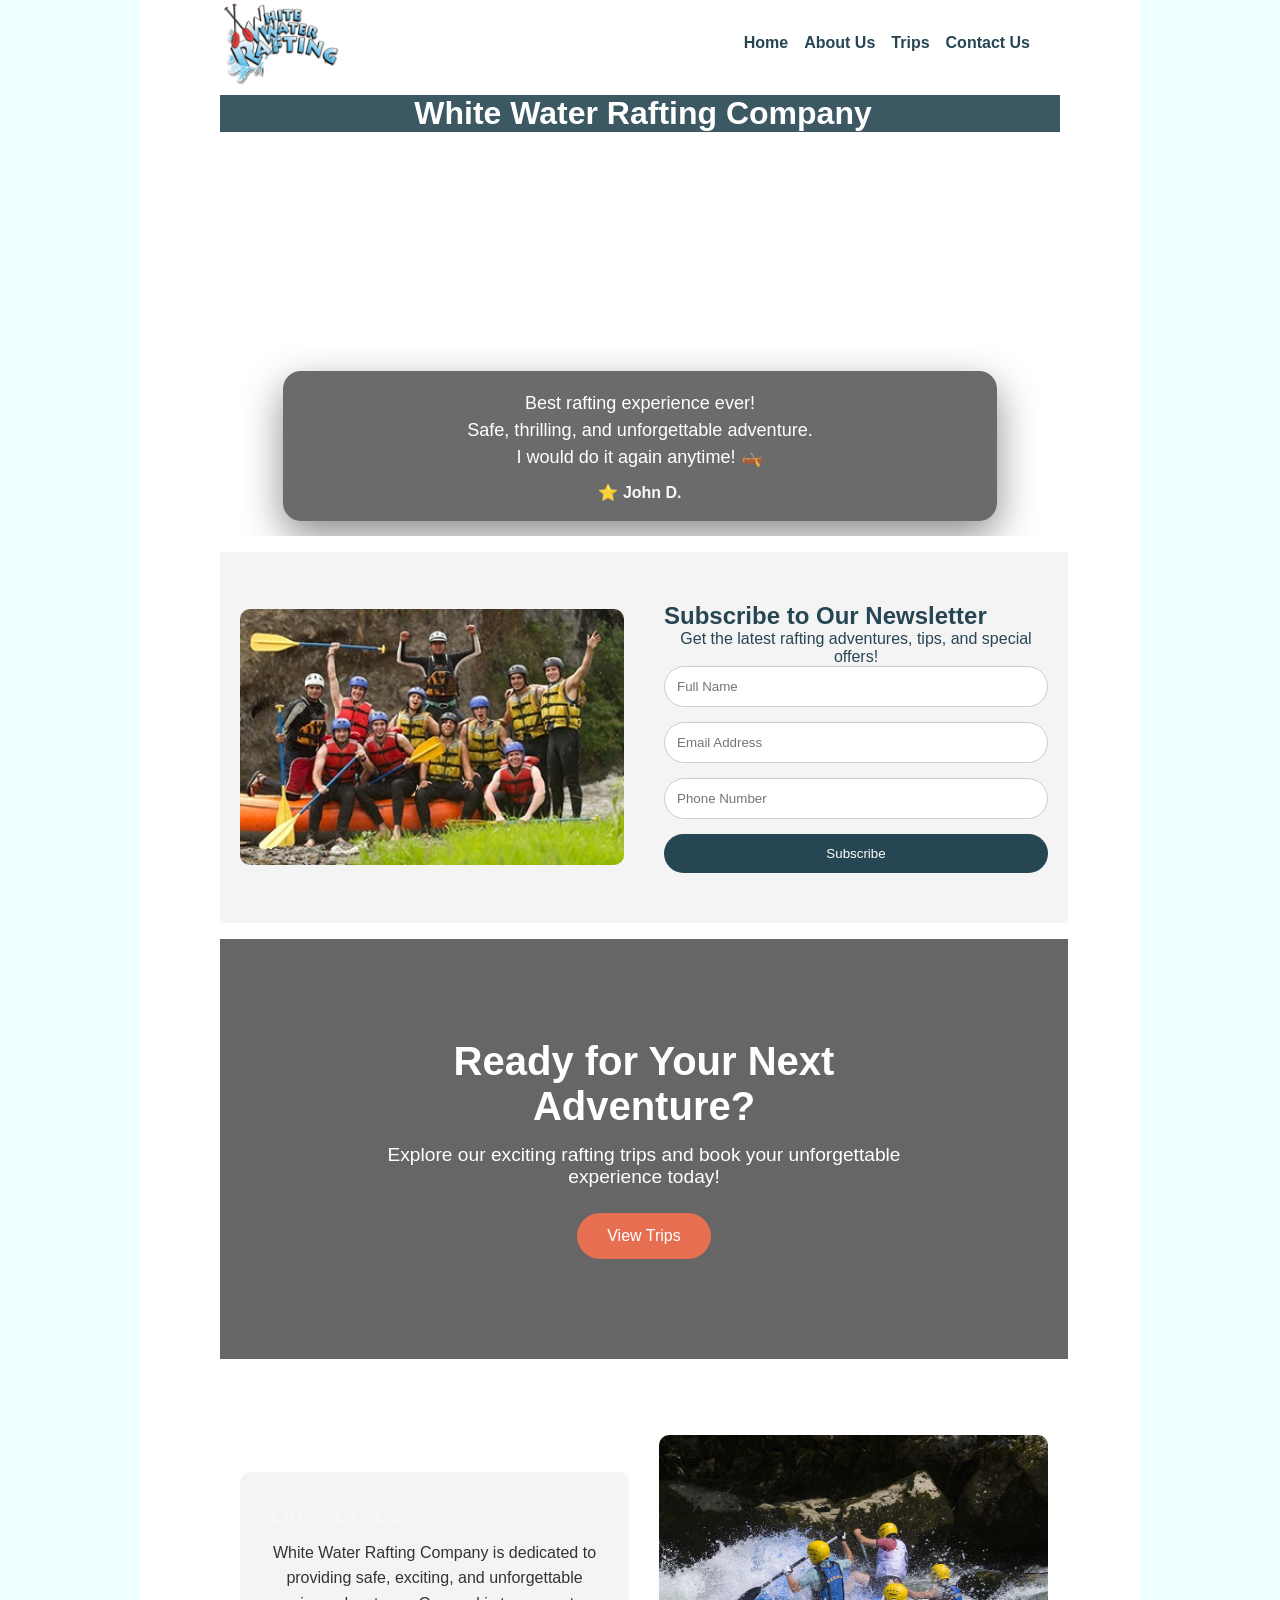
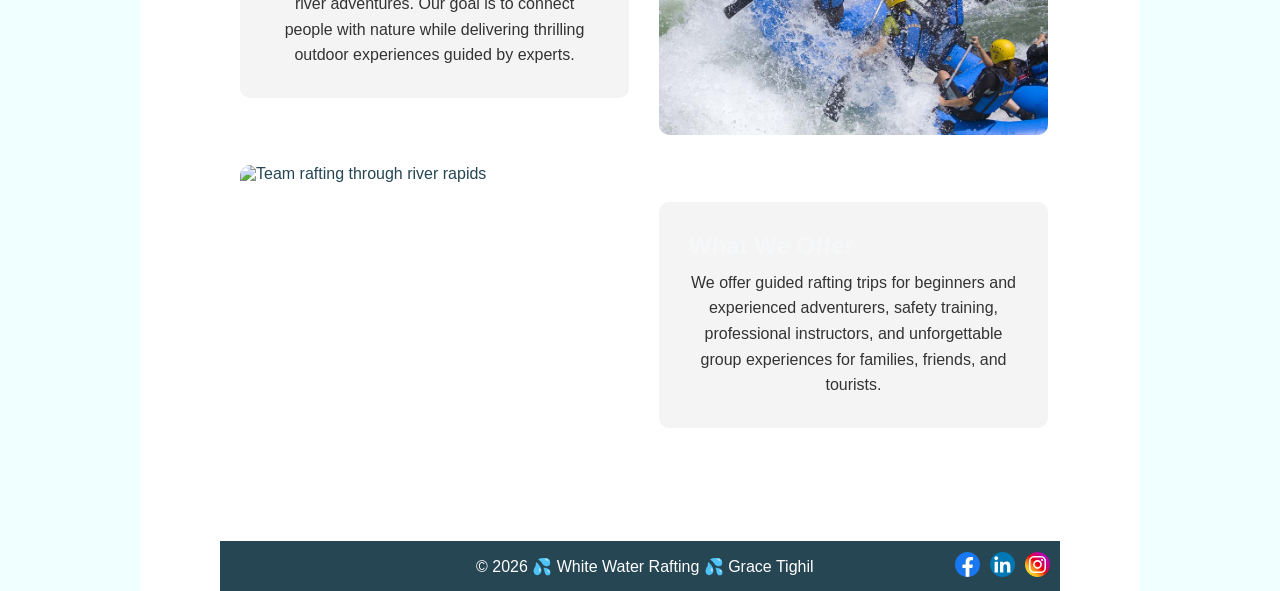
==== wwr/index.html @ c3359312 "update" ====
<!doctype html>
<html lang="en">

<head>
    <meta charset="UTF-8">
    <meta name="viewport" content="width=device-width, initial-scale=1.0">
    <title>Home | White Water Rafting</title>
    <link rel="stylesheet" href="styles/rafting.css">
    <meta name="description"
      content="Thrilling white water rafting adventures, safe, fun, and unforgettable!">
    <meta name="author" content="Grace Tighil">
</head>

<body>
    <div class="body">
        <header>
            <img href="index.html" src="images/z-wwr-oars.png"
              alt="Rafting adventure on a fast-moving river surrounded by cliffs">

            <nav>
                <ul>
                    <li><a href="index.html">Home</a></li>
                    <li><a href="about.html">About Us</a></li>
                    <li><a href="trip.html">Trips</a></li>
                    <li><a href="contact.html">Contact Us</a></li>
                </ul>
            </nav>
        </header>

        <main>
            <div class="hero">
                <div class="hero-img">
                    <img src="images/raftingnew.jpg" alt="">
                    <img src="images/raftingnew1.jpg" alt="">
                    <img src="images/raftingnew2.jpg" alt="">
                    <img src="images/raftingnew3.jpg" alt="">
                    <h1 class="headon">White Water Rafting Company</h1>
                    <div class="testimonial-carousel">

                        <!-- Radio buttons -->
                        <input type="radio" name="ts" id="ts1" checked>
                        <input type="radio" name="ts" id="ts2">
                        <input type="radio" name="ts" id="ts3">
                        <input type="radio" name="ts" id="ts4">
                        <input type="radio" name="ts" id="ts5">

                        <div class="testimonials">
                            <div class="testimonial">
                                <p>Best rafting experience ever!<br>Safe, thrilling, and
                                    unforgettable adventure.<br>I
                                    would do it again anytime! 🛶</p>
                                <h4>⭐ John D.</h4>
                            </div>

                            <div class="testimonial">
                                <p>Pure adrenaline from start to finish.<br>Every moment was
                                    exciting and fun.<br>Best
                                    adventure I’ve ever had! ⚡</p>
                                <h4>⭐ Sarah K.</h4>
                            </div>

                            <div class="testimonial">
                                <p>Very well organized rafting tour.<br>Professional instructors and
                                    great
                                    safety.<br>Worth every single moment! 🔥</p>
                                <h4>⭐ Michael B.</h4>
                            </div>

                            <div class="testimonial">
                                <p>Perfect for friends and family trips.<br>Beautiful scenery and
                                    great
                                    teamwork.<br>Truly unforgettable experience! 🏞️</p>
                                <h4>⭐ Amina L.</h4>
                            </div>

                            <div class="testimonial">
                                <p>Highly recommend this company!</p>
                                <h4>⭐ David O.</h4>
                            </div>
                        </div>

                    </div>
                </div>


                <section class="newsletter">

                    <div class="newsletter-img">
                        <img src="images/rafting1.jpg" alt="Rafting History">
                    </div>

                    <div class="newsletter-content">
                        <h2>Subscribe to Our Newsletter</h2>
                        <p>Get the latest rafting adventures, tips, and special offers!</p>

                        <form>
                            <div class="form-group">
                                <input type="text" name="fullname" placeholder="Full Name" required>
                            </div>

                            <div class="form-group">
                                <input type="email" name="email" placeholder="Email Address"
                                  required>
                            </div>

                            <div class="form-group">
                                <input type="tel" name="contact" placeholder="Phone Number"
                                  required>
                            </div>

                            <button type="submit">Subscribe</button>
                        </form>
                    </div>

                </section>
                <section class="cta">
                    <div class="cta-content">
                        <h2>Ready for Your Next Adventure?</h2>
                        <p>Explore our exciting rafting trips and book your unforgettable
                            experience
                            today!</p>
                        <a href="trip.html" class="cta-btn">View Trips</a>
                    </div>
                </section>
                <section class="offerings-grid">

                    <div class="grid-item text">
                        <h2>Our Purpose</h2>
                        <p>
                            White Water Rafting Company is dedicated to providing safe,
                            exciting,
                            and unforgettable
                            river adventures.
                            Our goal is to connect people with nature while delivering thrilling
                            outdoor experiences
                            guided by experts.
                        </p>
                    </div>

                    <div class="grid-item image">
                        <img src="images/raftingnew3.jpg" alt="Rafting adventure on rough waters">
                    </div>

                    <div class="grid-item image">
                        <img src="images/raftingnew2.jpg" alt="Team rafting through river rapids">
                    </div>

                    <div class="grid-item text">
                        <h2>What We Offer</h2>
                        <p>
                            We offer guided rafting trips for beginners and experienced
                            adventurers,
                            safety
                            training,
                            professional instructors, and unforgettable group experiences for
                            families, friends, and
                            tourists.
                        </p>
                    </div>

                </section>

            </div>
        </main>

        <footer>
            <p>© 2026 💦 White Water Rafting 💦 Grace Tighil</p>

            <nav class="socialmedia">
                <a href="https://facebook.com">
                    <img src="images/facebook.svg" alt="Facebook Icon">
                </a>
                <a href="https://linkedin.com">
                    <img src="images/linkedin.svg" alt="Linkedin Icon">
                </a>
                <a href="https://instagram.com">
                    <img src="images/instagram.svg" alt="Instagram Icon">
                </a>
            </nav>
        </footer>
    </div>


</body>

</html>
---- wwr/styles/rafting.css ----
/*--------CSS VARIABLES--------*/
:root {
    --primary-color: #055a05;
    --secondary-color: #f4a261;
    --accent1-color: #264653;
    --accent2-color: #e9c46a;
    --heading-font: "Times New Roman", Georgia, serif;
    --body-font: Arial, Helvetica, sans-serif;
}

/*--------GLOBAL RESET--------*/
*,
*::before,
*::after {
    margin: 0;
    padding: 0;
    box-sizing: border-box;
}

/*--------BODY--------*/
body {
    font-family: var(--body-font);
    color: var(--accent1-color);
    background-color: #f0ffff;
}

.body {
    width: 1000px;
    margin: 0 auto;
    background-color: #ffffff;
}

/*--------LAYOUT WIDTH--------*/
header,
main,
footer {
    width: 840px;
    margin: 0 auto;
}

/*--------HEADER (✅ GRID REQUIRED)--------*/
header {
    display: grid;
    grid-template-columns: auto 1fr;
    align-items: center;
    /* background-color: #264653; */
    color: #264653;

    text-emphasis-color: #264653;
}

header img {
    width: 120px;
}

/*--------NAVIGATION (✅ FLEX REQUIRED)--------*/
nav ul {
    list-style: none;
    display: flex;
    justify-content: flex-end;
    gap: 16px;
    padding-right: 30px;
}

nav a {
    text-decoration: none;
    color: #264653;
    /* good contrast */
    font-weight: bold;

}

nav a:hover {
    background-color: var(--accent2-color);
    color: var(--accent1-color);
}

/*--------HEADINGS--------*/
.h1,
.h2 {
    font-family: var(--heading-font);
    color: var(--primary-color);
    /* ensures variable is used */
}

.hero p {
    text-align: center;
}

/* Hero heading */
.h1 {
    top: 20px;
    /* width: 100%; */
    padding: 20px;
    text-align: center;
    align-items: center;
    color: white;
    background-color: #264653;
    opacity: 0.9;
}

.frame {
    width: 50%;
    height: auto;
    border: 0;
}

/* Section headings */
section .h2 {
    width: 100%;
    background-color: var(--accent1-color);
    color: white;
    text-align: center;
    padding: 10px;
}

/*--------GENERAL SPACING--------*/
section {
    margin: 16px 0;
    padding: 8px;
    width: 848px;
    padding-left: 0%;
}

/*--------HERO SECTION--------*/
.map {
    display: flex;
    justify-content: space-between;
    padding-top: 30px;
    background-color: #f4fcff;
    padding: 50px;

}

.radio {
    margin-left: 10px;
}

.msg {
    display: flex;
}

.field {
    margin-left: 29px;
    padding: 8px;
    width: 270px;
    border-radius: 25px;
    /* 👈 makes it oval */
    border: 1px solid #ccc;
    outline: none;
}

.long {
    width: 350px;
    border-radius: 25px;
    /* 👈 for textarea */
    padding: 8px;
    border: 1px solid #ccc;
    outline: none;
}

button {
    padding: 10px;
    width: 350px;
    background-color: #264653;
    color: white;
    border: none;
    border-radius: 30px;
    /* 👈 fully rounded button */
    cursor: pointer;
}

/* Optional: smooth hover effect */
button:hover {
    background-color: #0db7fa;
}

/*--------ADVENTURE SECTION--------*/
/*--------ADVENTURE SECTION--------*/
/*--------ADVENTURE SECTION--------*/
.adventure-gallery1 {
    display: flex;
    background-color: #264653;
    width: 840px;
    gap: 10px;
    padding: 12px;
    border-radius: 8px;
}

.figure {
    flex: 1;
    margin: 0;
    background-color: var(--accent1-color);
    color: white;
    border-radius: 6px;
    overflow: hidden;
    box-shadow: 0 2px 8px rgba(0, 0, 0, 0.1);
    /* optional subtle depth */
}

.figure img {
    width: 100%;
    height: 170px;
    object-fit: cover;
    display: block;
}

/* FIXED: High contrast caption */
.figcap1 {
    text-align: center;
    font-size: 0.95rem;
    /* slightly larger for better readability */
    color: #ffffff;
    /* Pure white - excellent contrast */
    background-color: #022f44;
    /* Darker shade of your blue (stronger contrast) */
    padding: 14px 10px;
    margin: 0;
    font-weight: 600;
    line-height: 1.4;
}

/* Clean image class */
.image1 {
    width: 100%;
    object-fit: cover;
    background-color: transparent;
}

.image1:hover {
    transform: scale(1.05);
    transition: transform 0.3s ease;
}

.figure p {
    padding: 5px;
    color: white;
}

/*--------FOOTER (✅ ICONS RIGHT + HORIZONTAL)--------*/
footer {
    display: flex;
    justify-content: space-between;
    /* key for layout */
    align-items: center;

    border-top: 1px solid var(--accent1-color);
    background-color: var(--accent1-color);
    color: white;

    padding: 10px;
}

footer p {
    padding-left: 30%;
}

/* Social icons aligned RIGHT */
.socialmedia {
    display: flex;
    gap: 10px;
}

.socialmedia img {
    width: 25px;
}

footer p:hover {
    color: var(--primary-color);
}

h2 :hover {
    background-color: var(--secondary-color);
    color: var(--secondary-color);
}

/* Container */
.hero-img {
    position: relative;
    width: 100%;
    height: 450px;
    overflow: hidden;
}

/* All images stacked */
.hero-img img {
    position: absolute;
    width: 100%;
    height: 100%;
    object-fit: cover;

    opacity: 0;
    animation: slideshow 6s infinite;
}

/* Each image delay */
.hero-img img:nth-child(1) {
    animation-delay: 0s;
}

.hero-img img:nth-child(2) {
    animation-delay: 2s;
}

.hero-img img:nth-child(3) {
    animation-delay: 4s;
}

/* Animation */
@keyframes slideshow {
    0% {
        opacity: 0;
    }

    5% {
        opacity: 1;
    }

    30% {
        opacity: 1;
    }

    35% {
        opacity: 0;
    }

    100% {
        opacity: 0;
    }
}

/* Text on top */
.hero-img h1 {
    position: absolute;
    top: 2%;
    /* 👈 move it UP (smaller = higher) */
    left: 50%;
    transform: translateX(-50%);

    color: white;
    z-index: 10;
    text-align: center;
}

.headon {
    width: 100%;
    /* padding: 16px; */
    padding-left: 6px;
    text-align: center;
    background-color: var(--accent1-color);
    color: white;
    opacity: 0.9;
}

/* Carousel Container */
.testimonial-carousel {
    position: absolute;
    top: 80%;
    left: 50%;
    transform: translate(-50%, -50%);

    width: 85%;
    max-width: 720px;
    height: 150px;

    background: rgba(0, 0, 0, 0.58);
    backdrop-filter: blur(12px);
    border-radius: 18px;
    /* padding: 25px 40px; */
    color: white;
    z-index: 20;
    box-shadow: 0 15px 40px rgba(0, 0, 0, 0.45);
    overflow: hidden;
}

/* Hide radio buttons */
.testimonial-carousel input[type="radio"] {
    display: none;
}

/* Slides Container */
.testimonials {
    display: flex;
    width: 500%;
    height: 100%;
    transition: transform 0.75s cubic-bezier(0.4, 0, 0.2, 1);
}

/* Each slide */
.testimonial {
    width: 20%;
    flex-shrink: 0;
    display: flex;
    flex-direction: column;
    align-items: center;
    justify-content: center;
    text-align: center;
    padding: 0 25px;
}

.testimonial p {
    font-size: 1.13rem;
    line-height: 1.5;
    margin-bottom: 12px;
}

.testimonial h4 {
    font-weight: 700;
    opacity: 0.95;
}

.prev {
    left: 15px;
}

.next {
    right: 15px;
}

/* ===================== AUTO SLIDING ===================== */
@keyframes autoSlide {
    0% {
        transform: translateX(0%);
    }

    20% {
        transform: translateX(0%);
    }

    25% {
        transform: translateX(-20%);
    }

    45% {
        transform: translateX(-20%);
    }

    50% {
        transform: translateX(-40%);
    }

    70% {
        transform: translateX(-40%);
    }

    75% {
        transform: translateX(-60%);
    }

    95% {
        transform: translateX(-60%);
    }

    100% {
        transform: translateX(-80%);
    }
}

/* Auto animation starts when first slide is active */
#ts1:checked ~ .testimonials {
    animation: autoSlide 22s infinite linear;
}

/* When user clicks any arrow (any other radio is checked), stop auto animation */
#ts2:checked ~ .testimonials,
#ts3:checked ~ .testimonials,
#ts4:checked ~ .testimonials,
#ts5:checked ~ .testimonials {
    animation: none;
}

/* Manual slide positions */
#ts1:checked ~ .testimonials {
    transform: translateX(0%);
}

#ts2:checked ~ .testimonials {
    transform: translateX(-20%);
}

#ts3:checked ~ .testimonials {
    transform: translateX(-40%);
}

#ts4:checked ~ .testimonials {
    transform: translateX(-60%);
}

#ts5:checked ~ .testimonials {
    transform: translateX(-80%);
}

/* Main container */
.newsletter {
    display: flex;
    align-items: center;
    justify-content: center;
    gap: 40px;

    padding: 50px 20px;
    background-color: #f4f4f4;
}

/* Left image */
.newsletter-img {
    flex: 1;
}

.newsletter-img img {
    width: 100%;
    height: 100%;
    max-height: 400px;
    object-fit: cover;
    border-radius: 10px;
}

/* Right content */
.newsletter-content {
    flex: 1;
    max-width: 400px;
}

/* Form styling */
.form-group {
    margin-bottom: 15px;
}

.newsletter input {
    width: 100%;
    padding: 12px;
    border: 1px solid #ccc;
    border-radius: 25px;
}

.newsletter button {
    width: 100%;
    padding: 12px;
    border: none;
    border-radius: 25px;
    background-color: #264653;
    color: white;
    cursor: pointer;
}

/* CTA Section with background image */
.cta {
    position: relative;
    background: url('/wwr/images/raftingnew.jpg') center/cover no-repeat;
    padding: 100px 20px;
    text-align: center;
    color: white;
}

/* Dark overlay */
.cta::before {
    content: "";
    position: absolute;
    top: 0;
    left: 0;
    width: 100%;
    height: 100%;
    background: rgba(0, 0, 0, 0.6);
}

/* Keep content above overlay */
.cta-content {
    position: relative;
    max-width: 600px;
    margin: 0 auto;
    z-index: 2;
}

/* Text */
.cta h2 {
    font-size: 2.5rem;
    margin-bottom: 15px;
}

.cta p {
    font-size: 1.2rem;
    margin-bottom: 25px;
}

/* Button */
.cta-btn {
    display: inline-block;
    padding: 14px 30px;
    background-color: #e76f51;
    color: white;
    text-decoration: none;
    border-radius: 30px;
    transition: 0.3s;
}

.cta-btn:hover {
    background-color: #d45d3f;
}

/* Main Grid Container */
.offerings-grid {
    display: grid;
    grid-template-columns: repeat(2, 1fr);
    gap: 30px;
    padding: 60px 20px;
    align-items: center;
}

/* Text blocks */
.grid-item.text {
    background-color: #f4f4f4;
    padding: 30px;
    border-radius: 10px;
}

/* Images */
.grid-item.image img {
    width: 100%;
    height: 300px;
    object-fit: cover;
    border-radius: 10px;
}

/* Headings */
.offerings-grid h2 {
    color: #f5f7f8;
    margin-bottom: 10px;
}

/* Paragraphs */
.offerings-grid p {
    line-height: 1.6;
    color: #333;
}

/* trip.html css */
/* ============================================= */
/* ============== TRIPS PAGE STYLES ============== */
/* ============================================= */

.trips-cta,
.trips-grid,
.trip-table-section {
    padding: 70px 5%;
    width: 100%;
    max-width: 1000px;
    margin: 0 auto;
}

/* ====================== HERO CTA SECTION ====================== */
.trips-cta {
    background: linear-gradient(rgba(0, 0, 0, 0.65), rgba(0, 0, 0, 0.65)),
        url('../images/raftingnew.jpg') center/cover no-repeat;
    text-align: center;
    color: white;
    border-radius: 16px;
    margin: 40px auto;
    position: relative;
    overflow: hidden;
}

.trips-cta .cta-content {
    position: relative;
    z-index: 2;
    max-width: 700px;
    margin: 0 auto;
    padding: 60px 20px;
}

.trips-cta h2 {
    font-size: 2.8rem;
    margin-bottom: 16px;
    color: white;
}

.trips-cta p {
    font-size: 1.25rem;
    margin-bottom: 30px;
    opacity: 0.95;
    line-height: 1.6;
}

/* ====================== TRIPS GRID ====================== */
.trips-grid {
    display: grid;
    grid-template-columns: repeat(auto-fit, minmax(320px, 1fr));
    gap: 32px;
    padding: 40px 5%;
}

.trip {
    background: #ffffff;
    border-radius: 16px;
    overflow: hidden;
    box-shadow: 0 8px 25px rgba(0, 0, 0, 0.12);
    transition: all 0.4s ease;
    height: 100%;
    display: flex;
    flex-direction: column;
}

.trip:hover {
    transform: translateY(-12px);
    box-shadow: 0 15px 35px rgba(0, 0, 0, 0.18);
}

.trip img {
    width: 100%;
    height: 220px;
    object-fit: cover;
    transition: transform 0.5s ease;
}

.trip:hover img {
    transform: scale(1.08);
}

.trip h3 {
    padding: 20px 20px 8px;
    color: var(--accent1-color);
    font-size: 1.45rem;
    margin: 0;
}

.trip p {
    padding: 0 20px 25px;
    color: #555;
    line-height: 1.65;
    flex-grow: 1;
}

/* ====================== TABLE SECTION ====================== */
.trip-table-section {
    background: #f8f9fa;
    padding: 70px 5%;
}

.trip-table-section h2 {
    text-align: center;
    margin-bottom: 40px;
    color: var(--accent2-color);
    font-size: 2.2rem;
}

.trip-table {
    width: 100%;
    max-width: 900px;
    margin: 0 auto;
    border-collapse: collapse;
    background: white;
    border-radius: 12px;
    overflow: hidden;
    box-shadow: 0 8px 25px rgba(0, 0, 0, 0.1);
}

.trip-table th {
    background: var(--accent1-color);
    color: white;
    padding: 18px 12px;
    text-align: center;
    font-weight: 600;
    font-size: 1.1rem;
}

.trip-table td {
    padding: 16px 12px;
    border-bottom: 1px solid #eee;
    text-align: center;
    color: #444;
}

.trip-table tr:last-child td {
    border-bottom: none;
}

/* Zebra striping */
.trip-table tr:nth-child(even) {
    background-color: #f9f9f9;
}

/* ====================== RESPONSIVE DESIGN ====================== */
@media (max-width: 992px) {
    .trips-grid {
        grid-template-columns: repeat(2, 1fr);
    }
}

@media (max-width: 768px) {
    .trips-grid {
        grid-template-columns: 1fr;
        gap: 25px;
    }

    .trips-cta .cta-content {
        padding: 50px 20px;
    }

    .trips-cta h2 {
        font-size: 2.2rem;
    }
}

@media (max-width: 480px) {
    .trips-cta h2 {
        font-size: 1.9rem;
    }

    .trip img {
        height: 180px;
    }
}

/* about.html css */

/*--------BODY--------*/
body {
    font-family: var(--body-font);
    color: var(--accent1-color);
    background-color: #f0ffff;
}

.body {
    width: 1000px;
    margin: 0 auto;
    background-color: #ffffff;
}

/*--------LAYOUT WIDTH--------*/
.headed,
main,
footer {
    width: 840px;
    margin: 0 auto;
}

/*--------HEADER (✅ GRID REQUIRED)--------*/
.headed {
    display: grid;
    grid-template-columns: auto 1fr;
    align-items: center;
}

.headed img {
    width: 120px;
}

/*--------NAVIGATION (✅ FLEX REQUIRED)--------*/
.navi ul {
    list-style: none;
    display: flex;
    justify-content: flex-end;
    gap: 16px;
}

.navi a {
    text-decoration: none;
    color: var(--accent1-color);
    /* good contrast */
    font-weight: bold;
}

.navi a:hover {
    background-color: var(--accent2-color);
    color: var(--accent1-color);
}

/*--------HEADINGS--------*/
.h,
.hh {
    font-family: var(--heading-font);
    color: var(--primary-color);
    /* ensures variable is used */
}

/* Hero heading */
.h {
    position: absolute;
    top: 20px;
    width: 100%;
    padding: 16px;
    text-align: center;
    background-color: var(--accent1-color);
    color: white;
    opacity: 0.9;
}

/* Section headings */
section .hh {
    width: 100%;
    background-color: var(--accent1-color);
    color: white;
    text-align: center;
    padding: 10px;
}

/*--------GENERAL SPACING--------*/
section {
    margin: 16px 0;
    padding: 8px;
    width: 848px;
    padding-left: 0%;
}

/*--------HERO SECTION--------*/
.hero {
    position: relative;
}

.hero img {
    display: block;
    width: 100%;
}

.hero article {
    position: absolute;
    bottom: 20px;
    left: 20px;
    right: 20px;
    color: white;
    background-color: rgba(38, 70, 83, 0.9);
    padding: 10px;
}

.hero article img {
    float: right;
    width: 125px;
}

/*--------HISTORY SECTION (FLEX ROW)--------*/
.history-row {
    display: flex;
    align-items: center;
    gap: 20px;
    margin-top: 10px;
    flex-wrap: wrap;
}

.history-row p {
    flex: 1;
}

.history-row img {
    width: 250px;
}

/*--------ADVENTURE SECTION--------*/
.adventure-gallery {
    display: flex;
    gap: 10px;
}

.fig {
    flex: 1;
}

.fig img {
    width: 100%;
    height: 120px;
    object-fit: cover;
}

.figcap {
    text-align: center;
    font-size: 0.9rem;
}

/*--------FOOTER (✅ ICONS RIGHT + HORIZONTAL)--------*/
footer {
    display: flex;
    justify-content: space-between;
    /* key for layout */
    align-items: center;

    border-top: 1px solid var(--accent1-color);
    background-color: var(--accent1-color);
    color: white;

    padding: 10px;
}

footer p {
    padding-left: 30%;
}

/* Social icons aligned RIGHT */
.socialmedia {
    display: flex;
    gap: 10px;
}

.socialmedia img {
    width: 25px;
}

footer p:hover {
    color: var(--primary-color);
}

h2 :hover {
    background-color: var(--secondary-color);
    color: var(--secondary-color);
}
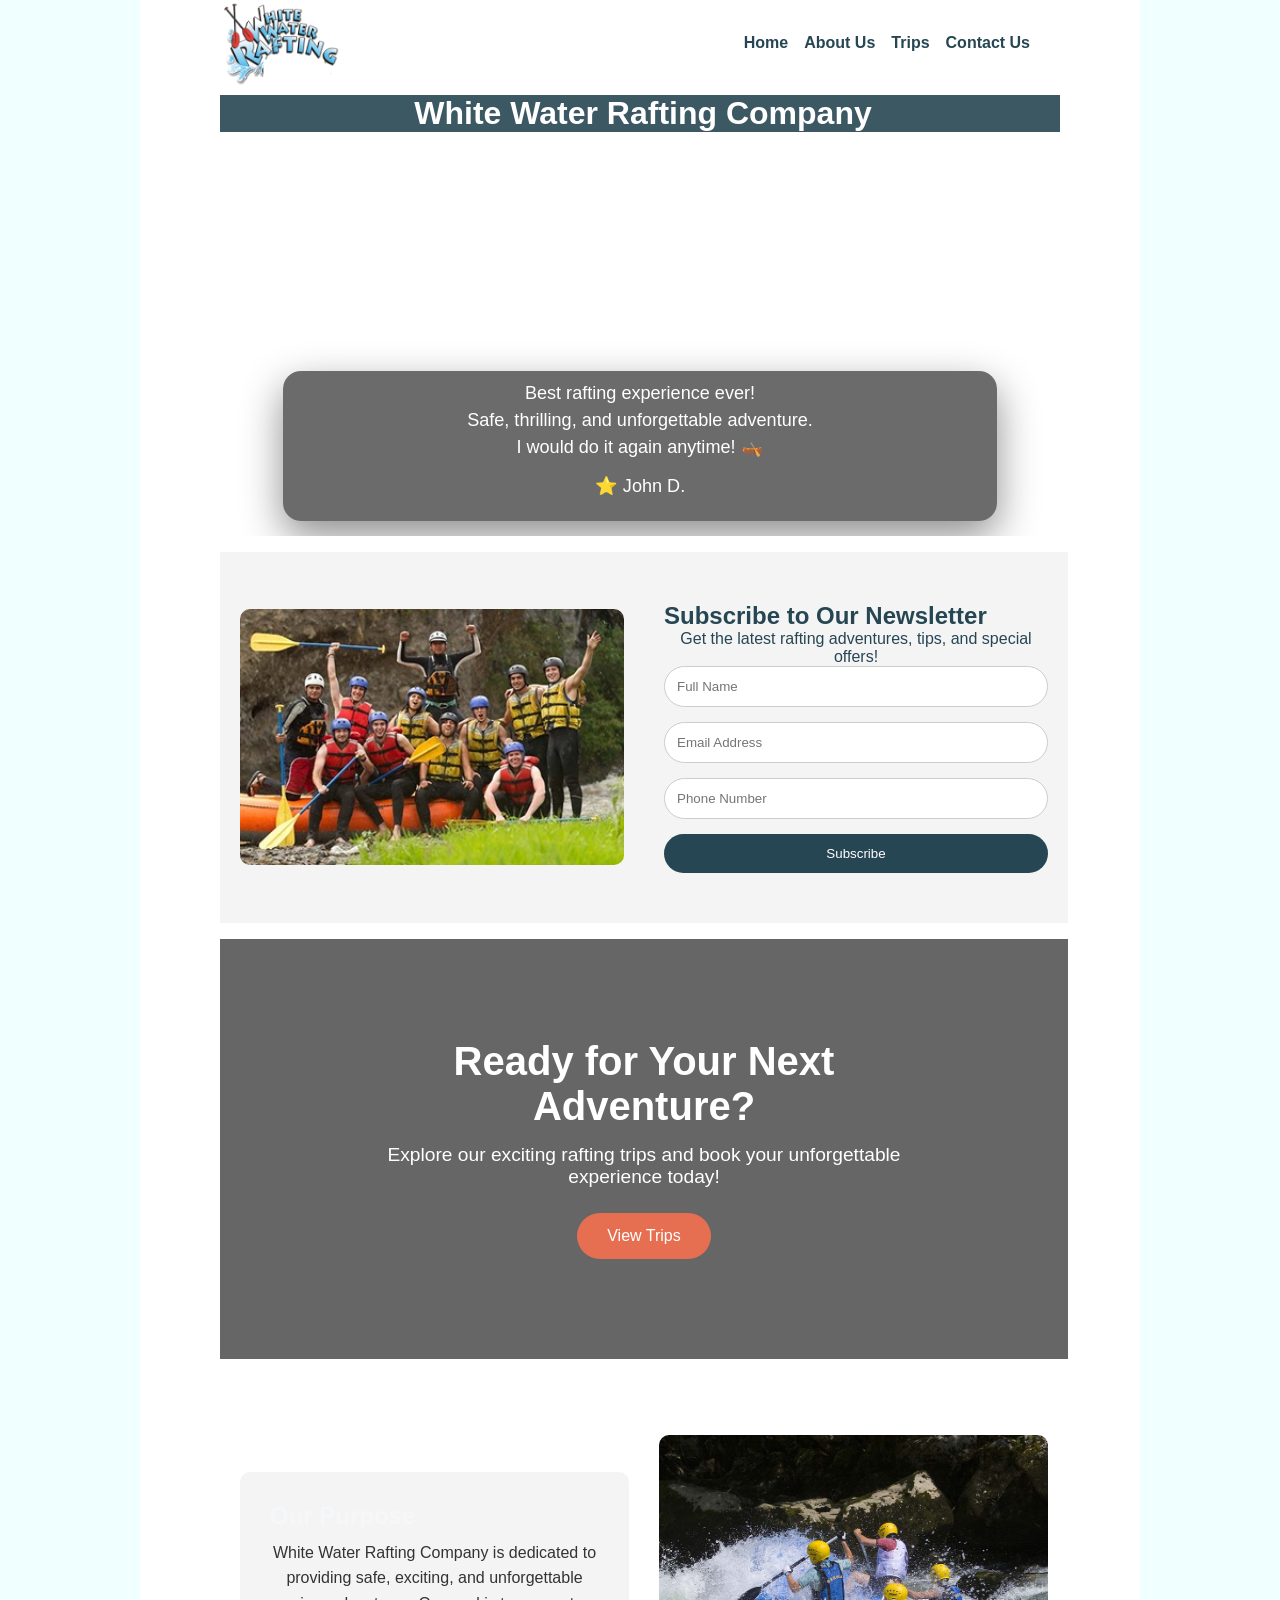
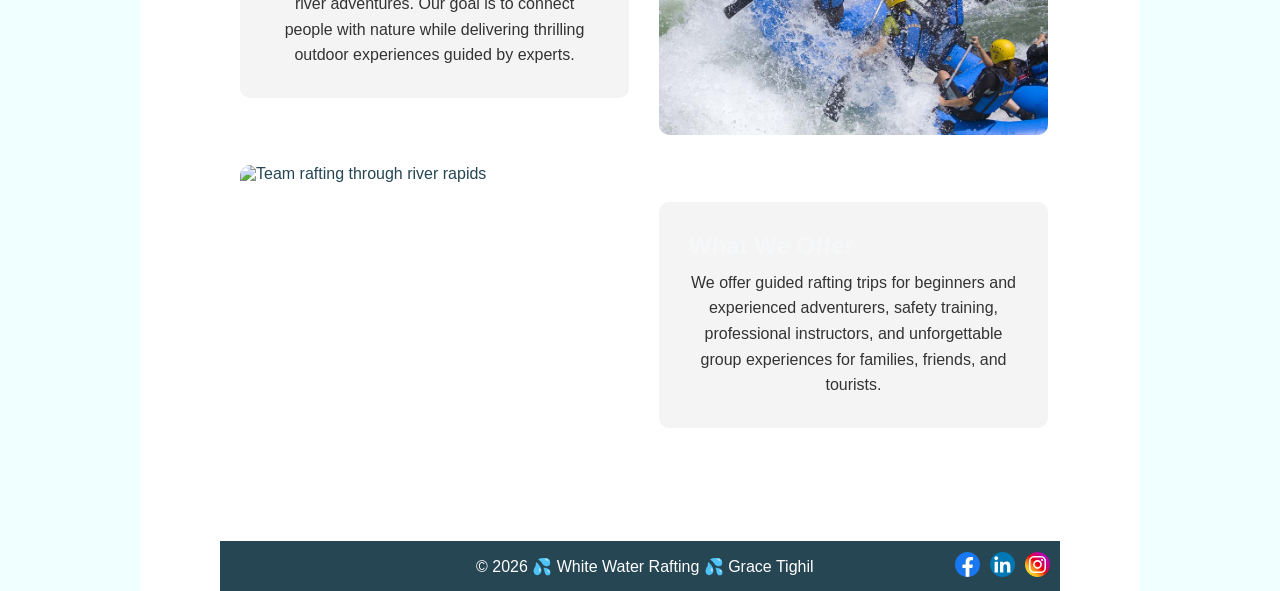
==== commit 988e3205: "update" ====
--- a/wwr/index.html
+++ b/wwr/index.html
@@ -14,7 +14,7 @@
 <body>
     <div class="body">
         <header>
-            <img href="index.html" src="images/z-wwr-oars.png"
+            <img src="images/z-wwr-oars.png"
               alt="Rafting adventure on a fast-moving river surrounded by cliffs">
 
             <nav>
@@ -49,33 +49,33 @@
                                 <p>Best rafting experience ever!<br>Safe, thrilling, and
                                     unforgettable adventure.<br>I
                                     would do it again anytime! 🛶</p>
-                                <h4>⭐ John D.</h4>
+                                <p>⭐ John D.</p>
                             </div>
 
                             <div class="testimonial">
                                 <p>Pure adrenaline from start to finish.<br>Every moment was
                                     exciting and fun.<br>Best
                                     adventure I’ve ever had! ⚡</p>
-                                <h4>⭐ Sarah K.</h4>
+                                <p>⭐ Sarah K.</p>
                             </div>
 
                             <div class="testimonial">
                                 <p>Very well organized rafting tour.<br>Professional instructors and
                                     great
                                     safety.<br>Worth every single moment! 🔥</p>
-                                <h4>⭐ Michael B.</h4>
+                                <p>⭐ Michael B.</p>
                             </div>
 
                             <div class="testimonial">
                                 <p>Perfect for friends and family trips.<br>Beautiful scenery and
                                     great
                                     teamwork.<br>Truly unforgettable experience! 🏞️</p>
-                                <h4>⭐ Amina L.</h4>
+                                <p>⭐ Amina L.</p>
                             </div>
 
                             <div class="testimonial">
                                 <p>Highly recommend this company!</p>
-                                <h4>⭐ David O.</h4>
+                                <p>⭐ David O.</p>
                             </div>
                         </div>
 
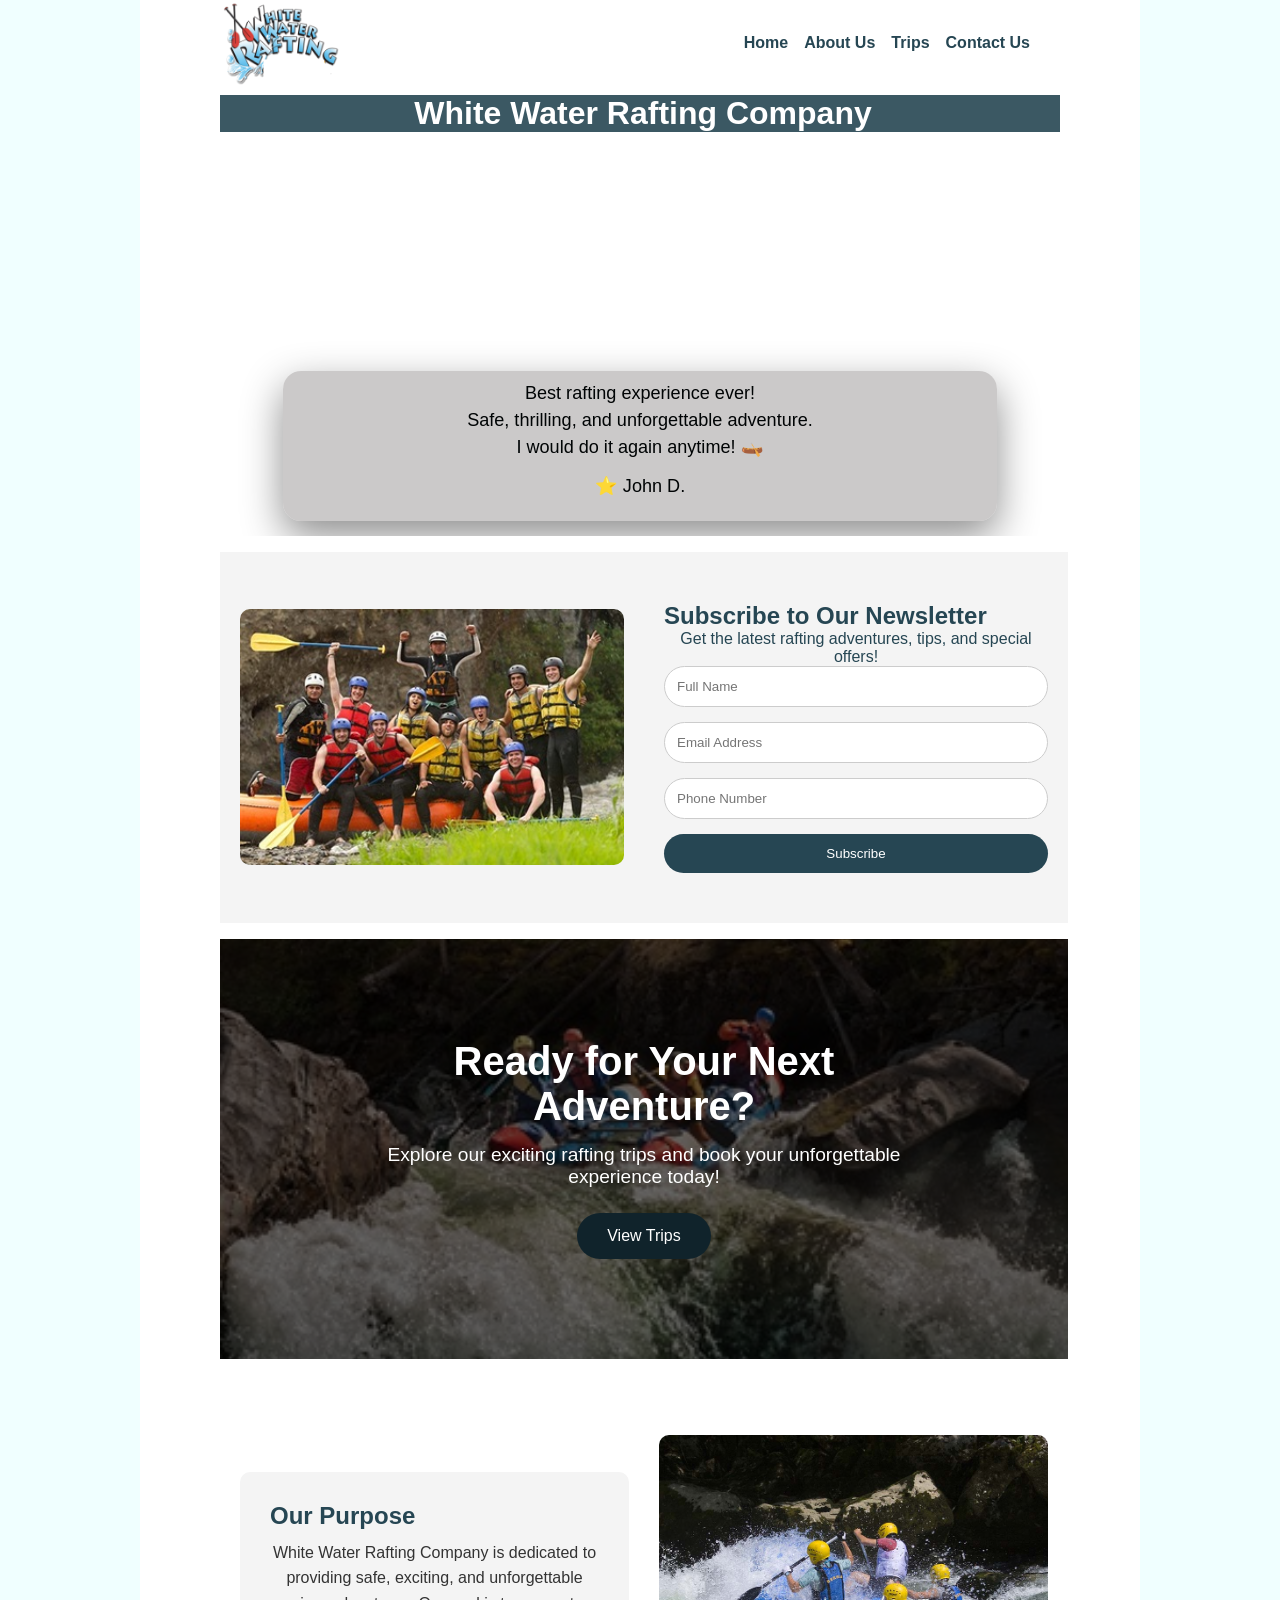
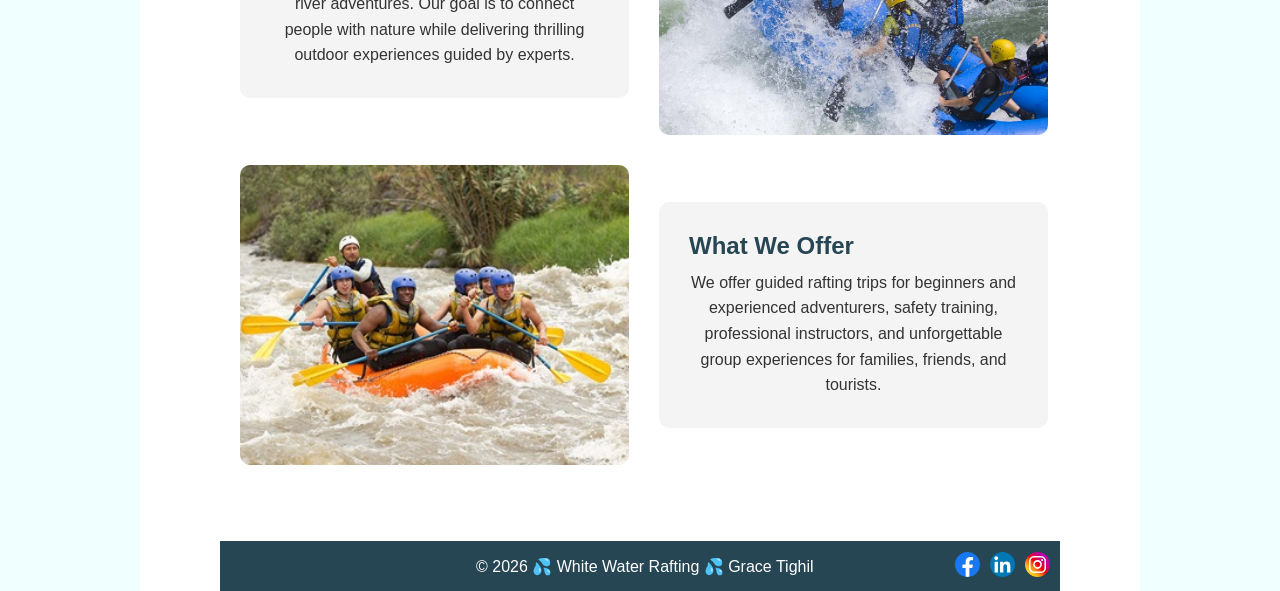
==== commit 130ed2af: "update" ====
--- a/wwr/index.html
+++ b/wwr/index.html
@@ -31,7 +31,7 @@
             <div class="hero">
                 <div class="hero-img">
                     <img src="images/raftingnew.jpg" alt="">
-                    <img src="images/raftingnew1.jpg" alt="">
+                    <img src="images/hero_raft.jpg" alt="">
                     <img src="images/raftingnew2.jpg" alt="">
                     <img src="images/raftingnew3.jpg" alt="">
                     <h1 class="headon">White Water Rafting Company</h1>
@@ -49,33 +49,33 @@
                                 <p>Best rafting experience ever!<br>Safe, thrilling, and
                                     unforgettable adventure.<br>I
                                     would do it again anytime! 🛶</p>
-                                <p>⭐ John D.</p>
+                                <p class="pa">⭐ John D.</p>
                             </div>
 
                             <div class="testimonial">
                                 <p>Pure adrenaline from start to finish.<br>Every moment was
                                     exciting and fun.<br>Best
                                     adventure I’ve ever had! ⚡</p>
-                                <p>⭐ Sarah K.</p>
+                                <p class="pa">⭐ Sarah K.</p>
                             </div>
 
                             <div class="testimonial">
                                 <p>Very well organized rafting tour.<br>Professional instructors and
                                     great
                                     safety.<br>Worth every single moment! 🔥</p>
-                                <p>⭐ Michael B.</p>
+                                <p class="p">⭐ Michael B.</p>
                             </div>
 
                             <div class="testimonial">
                                 <p>Perfect for friends and family trips.<br>Beautiful scenery and
                                     great
                                     teamwork.<br>Truly unforgettable experience! 🏞️</p>
-                                <p>⭐ Amina L.</p>
+                                <p class="pa">⭐ Amina L.</p>
                             </div>
 
                             <div class="testimonial">
                                 <p>Highly recommend this company!</p>
-                                <p>⭐ David O.</p>
+                                <p class="pa">⭐ David O.</p>
                             </div>
                         </div>
 
--- a/wwr/styles/rafting.css
+++ b/wwr/styles/rafting.css
@@ -6,6 +6,7 @@
     --accent2-color: #e9c46a;
     --heading-font: "Times New Roman", Georgia, serif;
     --body-font: Arial, Helvetica, sans-serif;
+    --text-on-dark: white;
 }
 
 /*--------GLOBAL RESET--------*/
@@ -106,12 +107,21 @@
 }
 
 /* Section headings */
-section .h2 {
+/* Section headings - Fixed for AA + AAA contrast */
+section .h2,
+.h2 {
     width: 100%;
     background-color: var(--accent1-color);
-    color: white;
-    text-align: center;
-    padding: 10px;
+    /* Your dark blue #264653 - keep it */
+    color: #ffffff;
+    /* Pure white - excellent contrast */
+    text-align: center;
+    padding: 12px 10px;
+    /* Slightly more breathing room */
+    font-weight: 700;
+    /* Bold helps readability */
+    font-size: 1.8rem;
+    /* Optional: make it larger so it's "large text" */
 }
 
 /*--------GENERAL SPACING--------*/
@@ -363,7 +373,7 @@
     max-width: 720px;
     height: 150px;
 
-    background: rgba(0, 0, 0, 0.58);
+    background: rgba(165, 163, 163, 0.58);
     backdrop-filter: blur(12px);
     border-radius: 18px;
     /* padding: 25px 40px; */
@@ -395,13 +405,18 @@
     align-items: center;
     justify-content: center;
     text-align: center;
-    padding: 0 25px;
+    /* padding: 0 25px; */
 }
 
 .testimonial p {
     font-size: 1.13rem;
     line-height: 1.5;
     margin-bottom: 12px;
+    color: #000405;
+}
+
+.pa {
+    color: white;
 }
 
 .testimonial h4 {
@@ -585,7 +600,7 @@
 .cta-btn {
     display: inline-block;
     padding: 14px 30px;
-    background-color: #e76f51;
+    background-color: #10232b;
     color: white;
     text-decoration: none;
     border-radius: 30px;
@@ -622,7 +637,7 @@
 
 /* Headings */
 .offerings-grid h2 {
-    color: #f5f7f8;
+    color: #264653;
     margin-bottom: 10px;
 }
 
@@ -737,7 +752,7 @@
 .trip-table-section h2 {
     text-align: center;
     margin-bottom: 40px;
-    color: var(--accent2-color);
+    color: var(--accent1-color);
     font-size: 2.2rem;
 }
 
@@ -998,4 +1013,14 @@
 h2 :hover {
     background-color: var(--secondary-color);
     color: var(--secondary-color);
+}
+
+.hhh {
+    align-items: center;
+    justify-content: center;
+    padding-left: 35%;
+}
+
+.hhh :hover {
+    color: var(--secondary-color);
 }
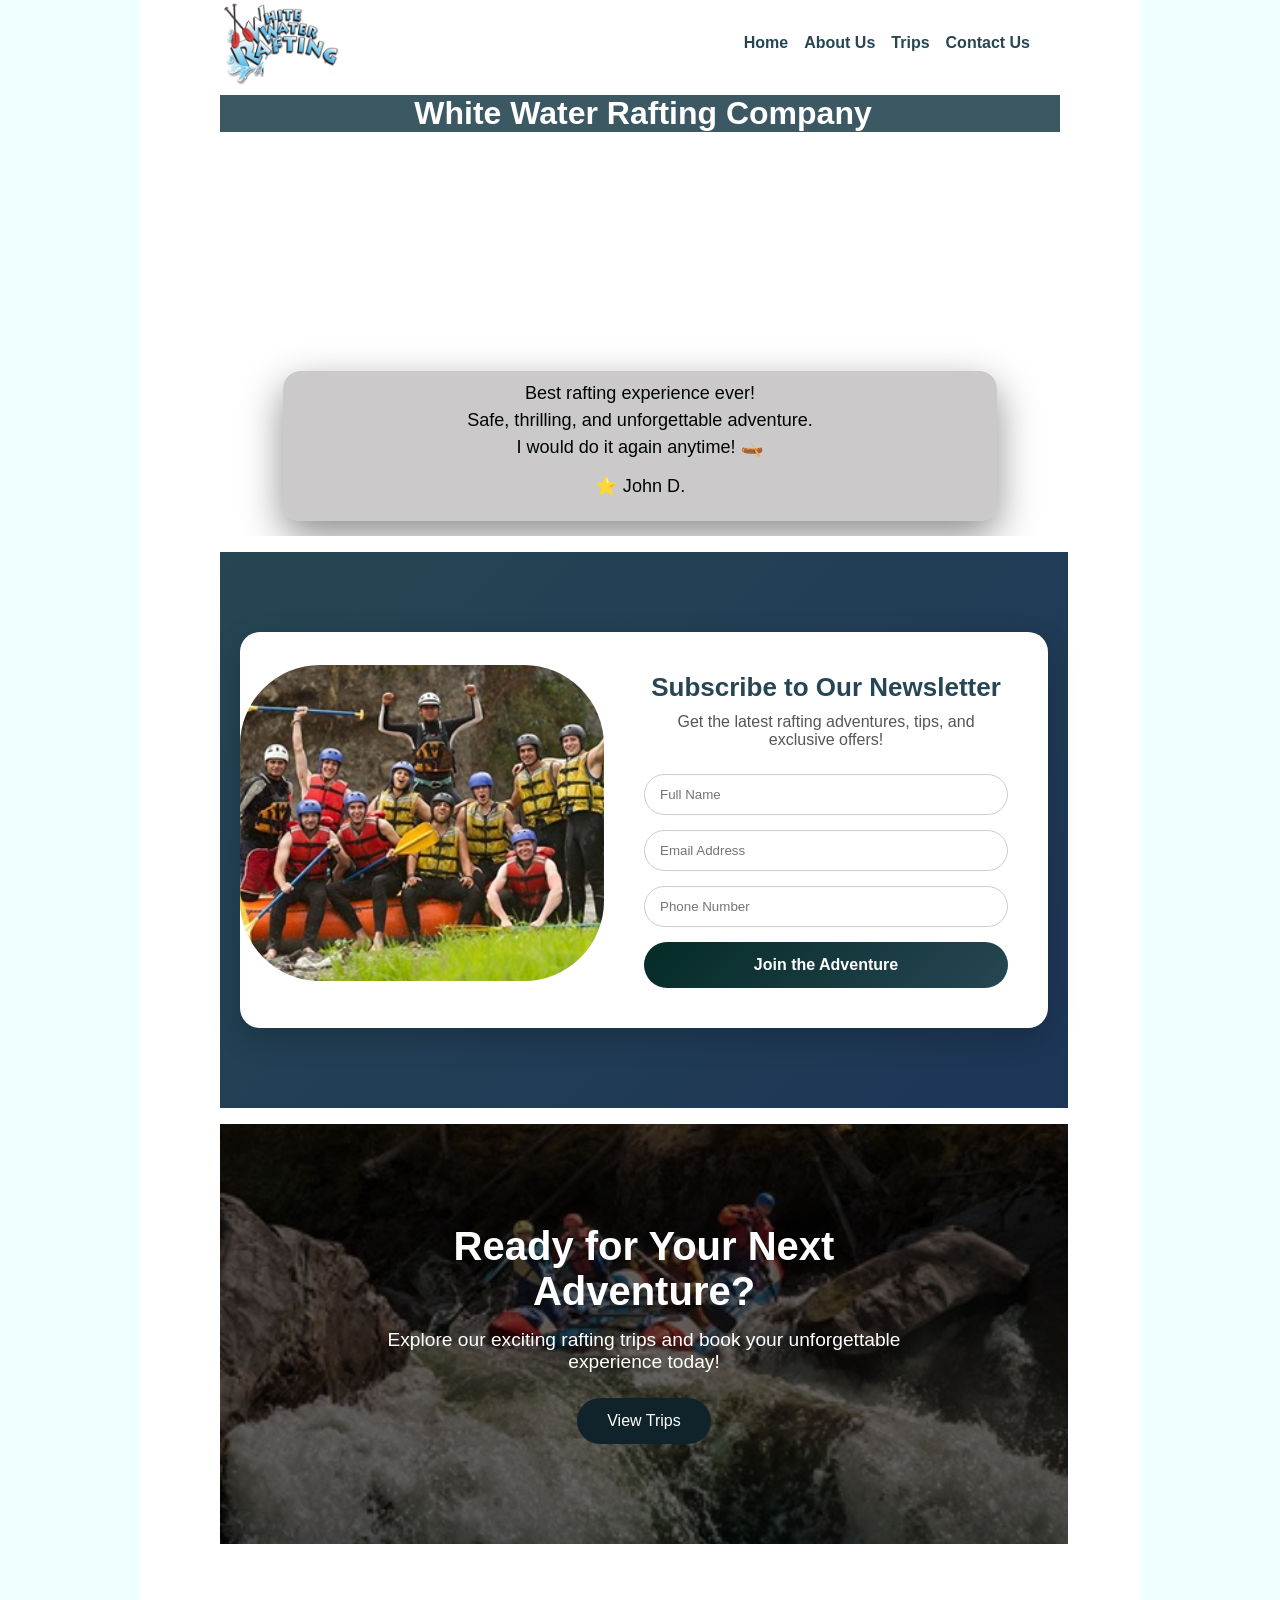
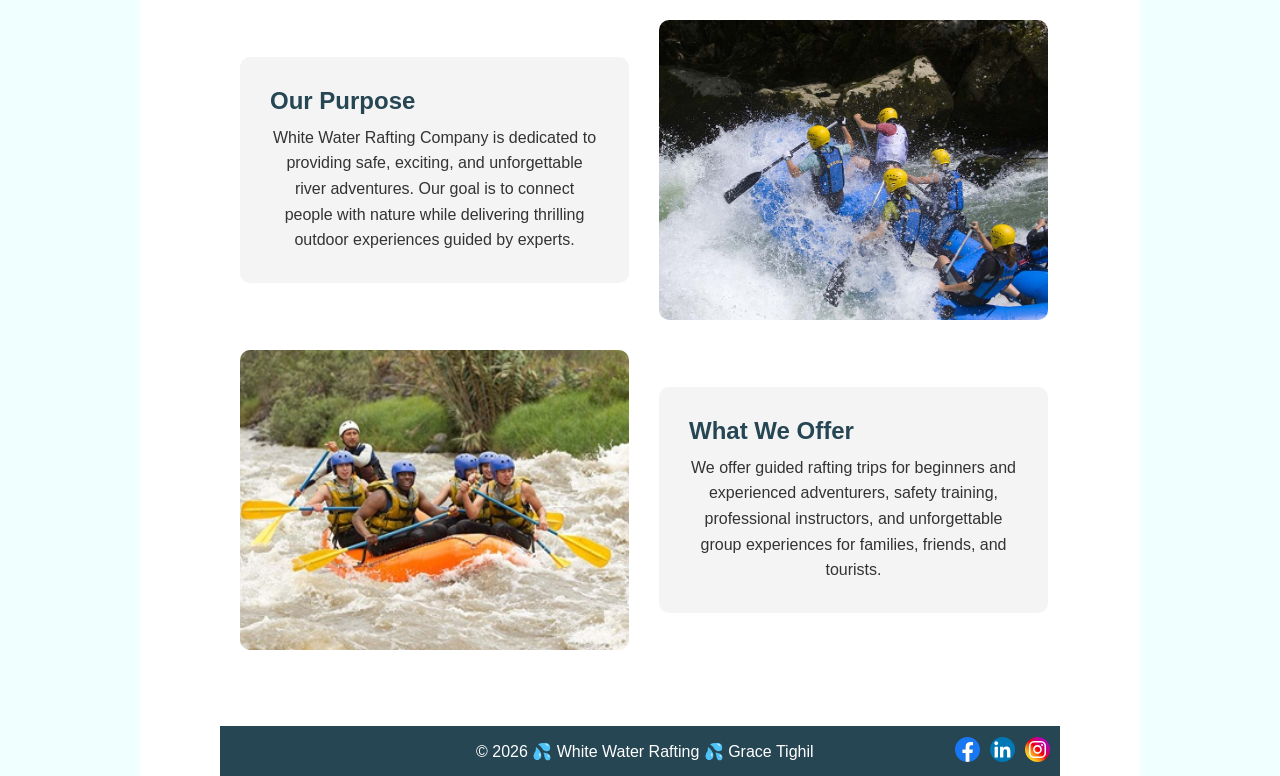
==== commit 39daff27: "update" ====
--- a/wwr/index.html
+++ b/wwr/index.html
@@ -85,31 +85,36 @@
 
                 <section class="newsletter">
 
-                    <div class="newsletter-img">
-                        <img src="images/rafting1.jpg" alt="Rafting History">
-                    </div>
+                    <div class="newsletter-container">
 
-                    <div class="newsletter-content">
-                        <h2>Subscribe to Our Newsletter</h2>
-                        <p>Get the latest rafting adventures, tips, and special offers!</p>
+                        <div class="newsletter-img">
+                            <img src="images/rafting1.jpg" alt="Rafting Adventure">
+                        </div>
 
-                        <form>
-                            <div class="form-group">
-                                <input type="text" name="fullname" placeholder="Full Name" required>
-                            </div>
+                        <div class="newsletter-content">
+                            <h2>Subscribe to Our Newsletter</h2>
+                            <p>Get the latest rafting adventures, tips, and exclusive offers!</p>
 
-                            <div class="form-group">
-                                <input type="email" name="email" placeholder="Email Address"
-                                  required>
-                            </div>
+                            <form>
+                                <div class="form-group">
+                                    <input type="text" name="fullname" placeholder="Full Name"
+                                      required>
+                                </div>
 
-                            <div class="form-group">
-                                <input type="tel" name="contact" placeholder="Phone Number"
-                                  required>
-                            </div>
+                                <div class="form-group">
+                                    <input type="email" name="email" placeholder="Email Address"
+                                      required>
+                                </div>
 
-                            <button type="submit">Subscribe</button>
-                        </form>
+                                <div class="form-group">
+                                    <input type="tel" name="contact" placeholder="Phone Number"
+                                      required>
+                                </div>
+
+                                <button type="submit">Join the Adventure</button>
+                            </form>
+                        </div>
+
                     </div>
 
                 </section>
--- a/wwr/styles/rafting.css
+++ b/wwr/styles/rafting.css
@@ -506,55 +506,140 @@
 }
 
 /* Main container */
+/*-------- NEWSLETTER SECTION --------*/
 .newsletter {
-    display: flex;
-    align-items: center;
+    padding: 80px 20px;
+    background: linear-gradient(135deg, #264653, #1d3557);
+    display: flex;
     justify-content: center;
-    gap: 40px;
-
-    padding: 50px 20px;
-    background-color: #f4f4f4;
-}
-
-/* Left image */
+}
+
+/*-------- CONTAINER --------*/
+.newsletter-container {
+    display: flex;
+    align-items: stretch;
+    /* makes both sides equal height */
+    gap: 0;
+
+    max-width: 1100px;
+    width: 100%;
+
+    background: #ffffff;
+    border-radius: 20px;
+    overflow: hidden;
+
+    box-shadow: 0 10px 30px rgba(0, 0, 0, 0.2);
+}
+
+/*-------- IMAGE --------*/
 .newsletter-img {
     flex: 1;
+    display: flex;
 }
 
 .newsletter-img img {
     width: 100%;
-    height: 100%;
-    max-height: 400px;
+    height: 80%;
+    /* matches form height */
     object-fit: cover;
-    border-radius: 10px;
-}
-
-/* Right content */
+    border-radius: 80px;
+    /* oval edges */
+    margin-top: 9%;
+}
+
+/*-------- CONTENT --------*/
 .newsletter-content {
     flex: 1;
-    max-width: 400px;
-}
-
-/* Form styling */
+    padding: 40px;
+    display: flex;
+    flex-direction: column;
+    justify-content: center;
+}
+
+/*-------- HEADING --------*/
+.newsletter-content h2 {
+    text-align: center;
+    font-size: 26px;
+    margin-bottom: 10px;
+    color: #264653;
+    white-space: nowrap;
+    /* keeps it in one line */
+}
+
+/*-------- TEXT --------*/
+.newsletter-content p {
+    text-align: center;
+    margin-bottom: 25px;
+    color: #555;
+}
+
+/*-------- FORM --------*/
 .form-group {
     margin-bottom: 15px;
 }
 
 .newsletter input {
     width: 100%;
-    padding: 12px;
+    padding: 12px 15px;
+    border-radius: 30px;
     border: 1px solid #ccc;
-    border-radius: 25px;
-}
-
+    outline: none;
+    transition: 0.3s;
+}
+
+.newsletter input:focus {
+    border-color: #264653;
+    box-shadow: 0 0 6px rgba(38, 70, 83, 0.3);
+}
+
+/*-------- BUTTON --------*/
 .newsletter button {
     width: 100%;
-    padding: 12px;
+    padding: 14px;
+    border-radius: 30px;
     border: none;
-    border-radius: 25px;
-    background-color: #264653;
-    color: white;
+    background: linear-gradient(135deg, #042b26, #264653);
+    color: white;
+    font-size: 16px;
+    font-weight: bold;
     cursor: pointer;
+    transition: 0.3s;
+}
+
+.newsletter button:hover {
+    transform: translateY(-2px);
+    box-shadow: 0 8px 15px rgba(0, 0, 0, 0.2);
+}
+
+/*-------- SMALL NOTE (OPTIONAL) --------*/
+.note {
+    font-size: 12px;
+    color: #777;
+    text-align: center;
+    margin-top: 10px;
+}
+
+/*-------- RESPONSIVE --------*/
+@media (max-width: 768px) {
+    .newsletter-container {
+        flex-direction: column;
+    }
+
+    .newsletter-img img {
+        height: 250px;
+        border-radius: 0;
+        /* remove oval on small screens */
+    }
+
+    .newsletter-content {
+        padding: 30px 20px;
+    }
+
+    .newsletter-content h2 {
+        white-space: normal;
+        /* allow wrapping on small screens */
+        font-size: 22px;
+    }
 }
 
 /* CTA Section with background image */
